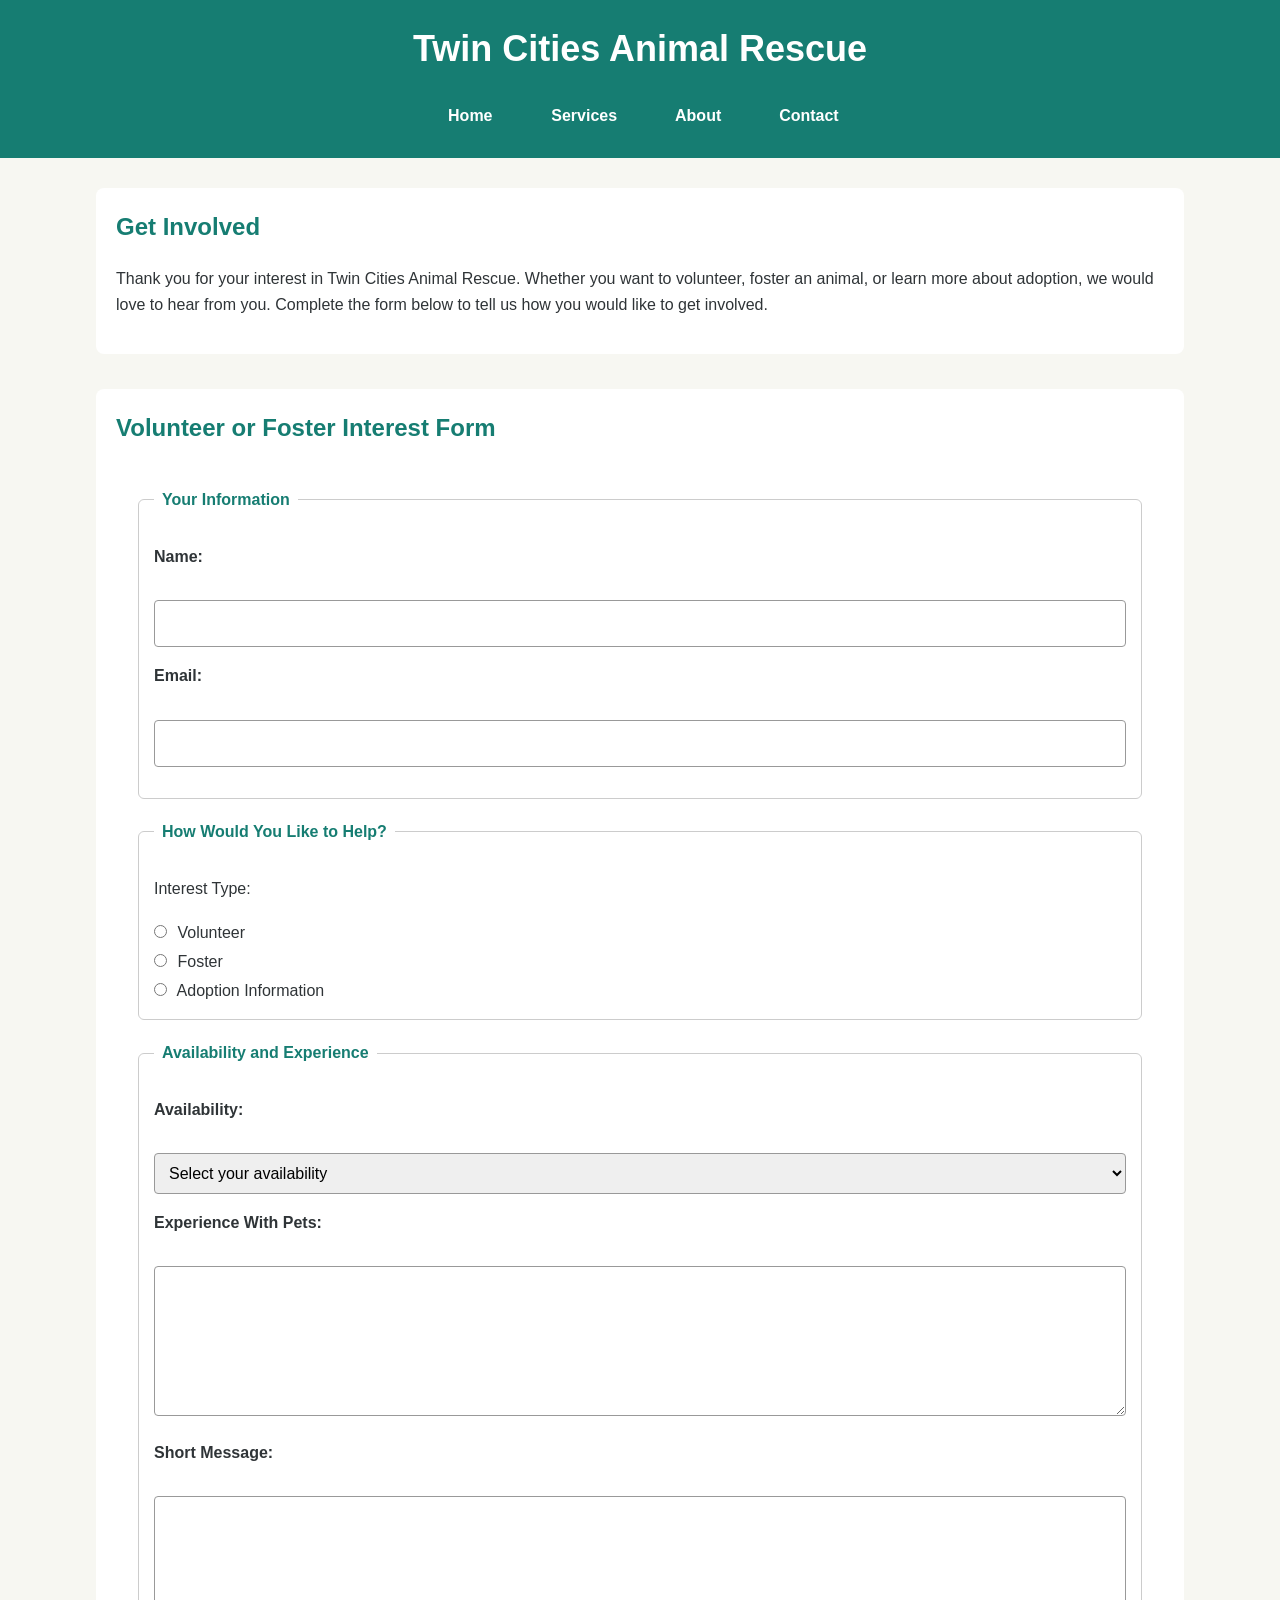
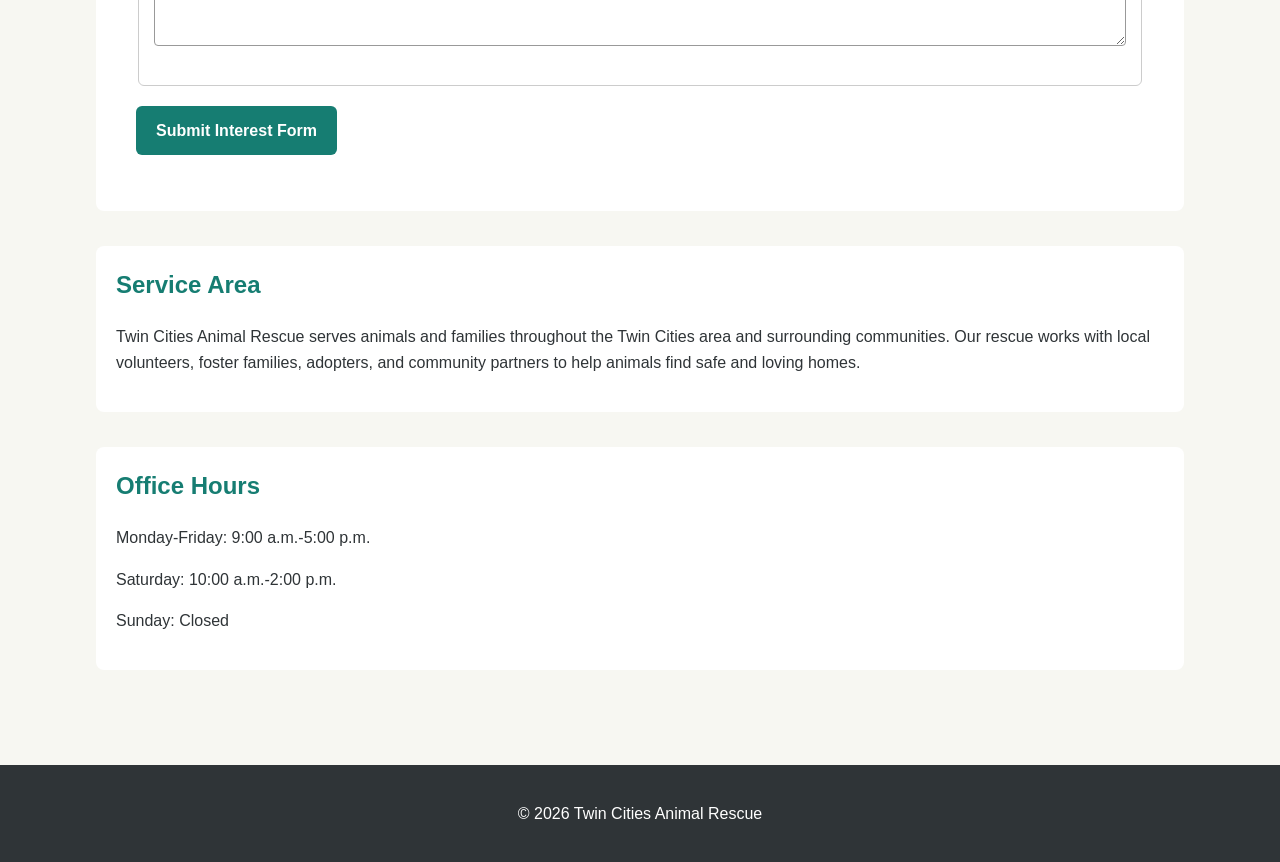
==== contact.html @ 924b6994 "Add Twin Cities Animal Rescue website" ====
<!DOCTYPE html>
<html lang="en">
<head>
    <meta charset="UTF-8">
    <meta name="viewport" content="width=device-width, initial-scale=1.0">
    <title>Contact | Twin Cities Animal Rescue</title>
    <link rel="stylesheet" href="style.css">

</head>

<body>

    <header>
        <h1>Twin Cities Animal Rescue</h1>

        <nav aria-label="Main navigation">
            <ul>
                <li><a href="index.html">Home</a></li>
                <li><a href="services.html">Services</a></li>
                <li><a href="about.html">About</a></li>
                <li><a href="contact.html">Contact</a></li>
            </ul>
        </nav>
    </header>

    <main>

        <section>
            <h2>Get Involved</h2>

            <p>
                Thank you for your interest in Twin Cities Animal Rescue.
                Whether you want to volunteer, foster an animal, or learn more
                about adoption, we would love to hear from you. Complete the
                form below to tell us how you would like to get involved.
            </p>
        </section>

        <section>
            <h2>Volunteer or Foster Interest Form</h2>

            <form action="#" method="post">

                <fieldset>
                    <legend>Your Information</legend>

                    <p>
                        <label for="name">Name:</label><br>
                        <input type="text" id="name" name="name" required>
                    </p>

                    <p>
                        <label for="email">Email:</label><br>
                        <input type="email" id="email" name="email" required>
                    </p>
                </fieldset>

                <fieldset>
                    <legend>How Would You Like to Help?</legend>

                    <p>Interest Type:</p>

                    <input type="radio" id="volunteer" name="interest" value="volunteer" required>
                    <label for="volunteer">Volunteer</label><br>

                    <input type="radio" id="foster" name="interest" value="foster">
                    <label for="foster">Foster</label><br>

                    <input type="radio" id="adoption" name="interest" value="adoption">
                    <label for="adoption">Adoption Information</label>
                </fieldset>

                <fieldset>
                    <legend>Availability and Experience</legend>

                    <p>
                        <label for="availability">Availability:</label><br>
                        <select id="availability" name="availability" required>
                            <option value="">Select your availability</option>
                            <option value="weekdays">Weekdays</option>
                            <option value="evenings">Evenings</option>
                            <option value="weekends">Weekends</option>
                            <option value="flexible">Flexible</option>
                        </select>
                    </p>

                    <p>
                        <label for="experience">Experience With Pets:</label><br>
                        <textarea id="experience"
                                  name="experience"
                                  rows="5"
                                  cols="40"
                                  required></textarea>
                    </p>

                    <p>
                        <label for="message">Short Message:</label><br>
                        <textarea id="message"
                                  name="message"
                                  rows="5"
                                  cols="40"
                                  maxlength="500"
                                  required></textarea>
                    </p>
                </fieldset>

                <p>
                    <button type="submit">Submit Interest Form</button>
                </p>

            </form>
        </section>

        <section>
            <h2>Service Area</h2>

            <p>
                Twin Cities Animal Rescue serves animals and families throughout
                the Twin Cities area and surrounding communities. Our rescue
                works with local volunteers, foster families, adopters, and
                community partners to help animals find safe and loving homes.
            </p>
        </section>

        <section>
            <h2>Office Hours</h2>

            <p>Monday-Friday: 9:00 a.m.-5:00 p.m.</p>
            <p>Saturday: 10:00 a.m.-2:00 p.m.</p>
            <p>Sunday: Closed</p>
        </section>

    </main>

    <footer>
        <p>&copy; 2026 Twin Cities Animal Rescue</p>
    </footer>

</body>
</html>
---- style.css ----
/* Twin Cities Animal Rescue - Main Stylesheet */

/* Base styles */
* {
    box-sizing: border-box;
}

body {
    margin: 0;
    font-family: Arial, Helvetica, sans-serif;
    background-color: #f7f7f2;
    color: #2f3437;
    line-height: 1.6;
}

/* Header */
header {
    background-color: #167d72;
    color: #ffffff;
    padding: 20px;
    text-align: center;
}

header h1 {
    margin: 0 0 15px;
    font-size: 2rem;
}

/* Navigation */
nav ul {
    list-style: none;
    margin: 0;
    padding: 0;
    display: flex;
    flex-direction: column;
    gap: 8px;
}

nav a {
    display: block;
    color: #ffffff;
    text-decoration: none;
    font-weight: bold;
    padding: 10px 16px;
    border-radius: 6px;
}

nav a:hover,
nav a:focus {
    background-color: #0f5f57;
    text-decoration: underline;
}

/* Main content */
main {
    width: 90%;
    max-width: 1100px;
    margin: 0 auto;
    padding: 30px 0;
}

section {
    margin-bottom: 35px;
}

h2 {
    color: #167d72;
    margin-top: 0;
}

h3 {
    color: #0f5f57;
}

/* Images and media */
img,
video {
    max-width: 100%;
    height: auto;
}

figure {
    margin: 25px 0;
}

figcaption {
    font-style: italic;
    margin-top: 8px;
}

/* Links */
main a {
    color: #0f5f57;
    font-weight: bold;
}

main a:hover,
main a:focus {
    color: #167d72;
}

/* Footer */
footer {
    background-color: #2f3437;
    color: #ffffff;
    text-align: center;
    padding: 20px;
    margin-top: 30px;
}

/* Content sections */
main section {
    background-color: #ffffff;
    padding: 20px;
    border-radius: 8px;
}

main section + section {
    margin-top: 25px;
}

/* Lists */
main ul,
main ol {
    padding-left: 22px;
}

main li {
    margin-bottom: 6px;
}

/* Form styles */
form {
    background-color: #ffffff;
    padding: 20px;
    border-radius: 8px;
}

fieldset {
    border: 1px solid #cccccc;
    border-radius: 6px;
    padding: 15px;
    margin-bottom: 20px;
}

legend {
    color: #167d72;
    font-weight: bold;
    padding: 0 8px;
}

label {
    display: block;
    font-weight: bold;
    margin-top: 10px;
    margin-bottom: 5px;
}

input[type="text"],
input[type="email"],
select,
textarea {
    width: 100%;
    padding: 10px;
    border: 1px solid #999999;
    border-radius: 4px;
    font: inherit;
}

textarea {
    min-height: 100px;
    resize: vertical;
}

button,
input[type="submit"] {
    background-color: #167d72;
    color: #ffffff;
    border: none;
    border-radius: 6px;
    padding: 12px 20px;
    font: inherit;
    font-weight: bold;
    cursor: pointer;
}

button:hover,
button:focus,
input[type="submit"]:hover,
input[type="submit"]:focus {
    background-color: #0f5f57;
}

/* Radio button layout */
input[type="radio"] + label {
    display: inline;
    font-weight: normal;
    margin: 0;
}

input[type="radio"] {
    margin: 8px 6px 8px 0;
}

/* Responsive layout for larger screens */
@media (min-width: 768px) {
    header {
        padding: 20px 5%;
    }

    nav ul {
        flex-direction: row;
        justify-content: center;
        gap: 20px;
    }

    nav a {
        min-width: 90px;
    }

    main {
        width: 85%;
    }

    header h1 {
        font-size: 2.25rem;
    }
}
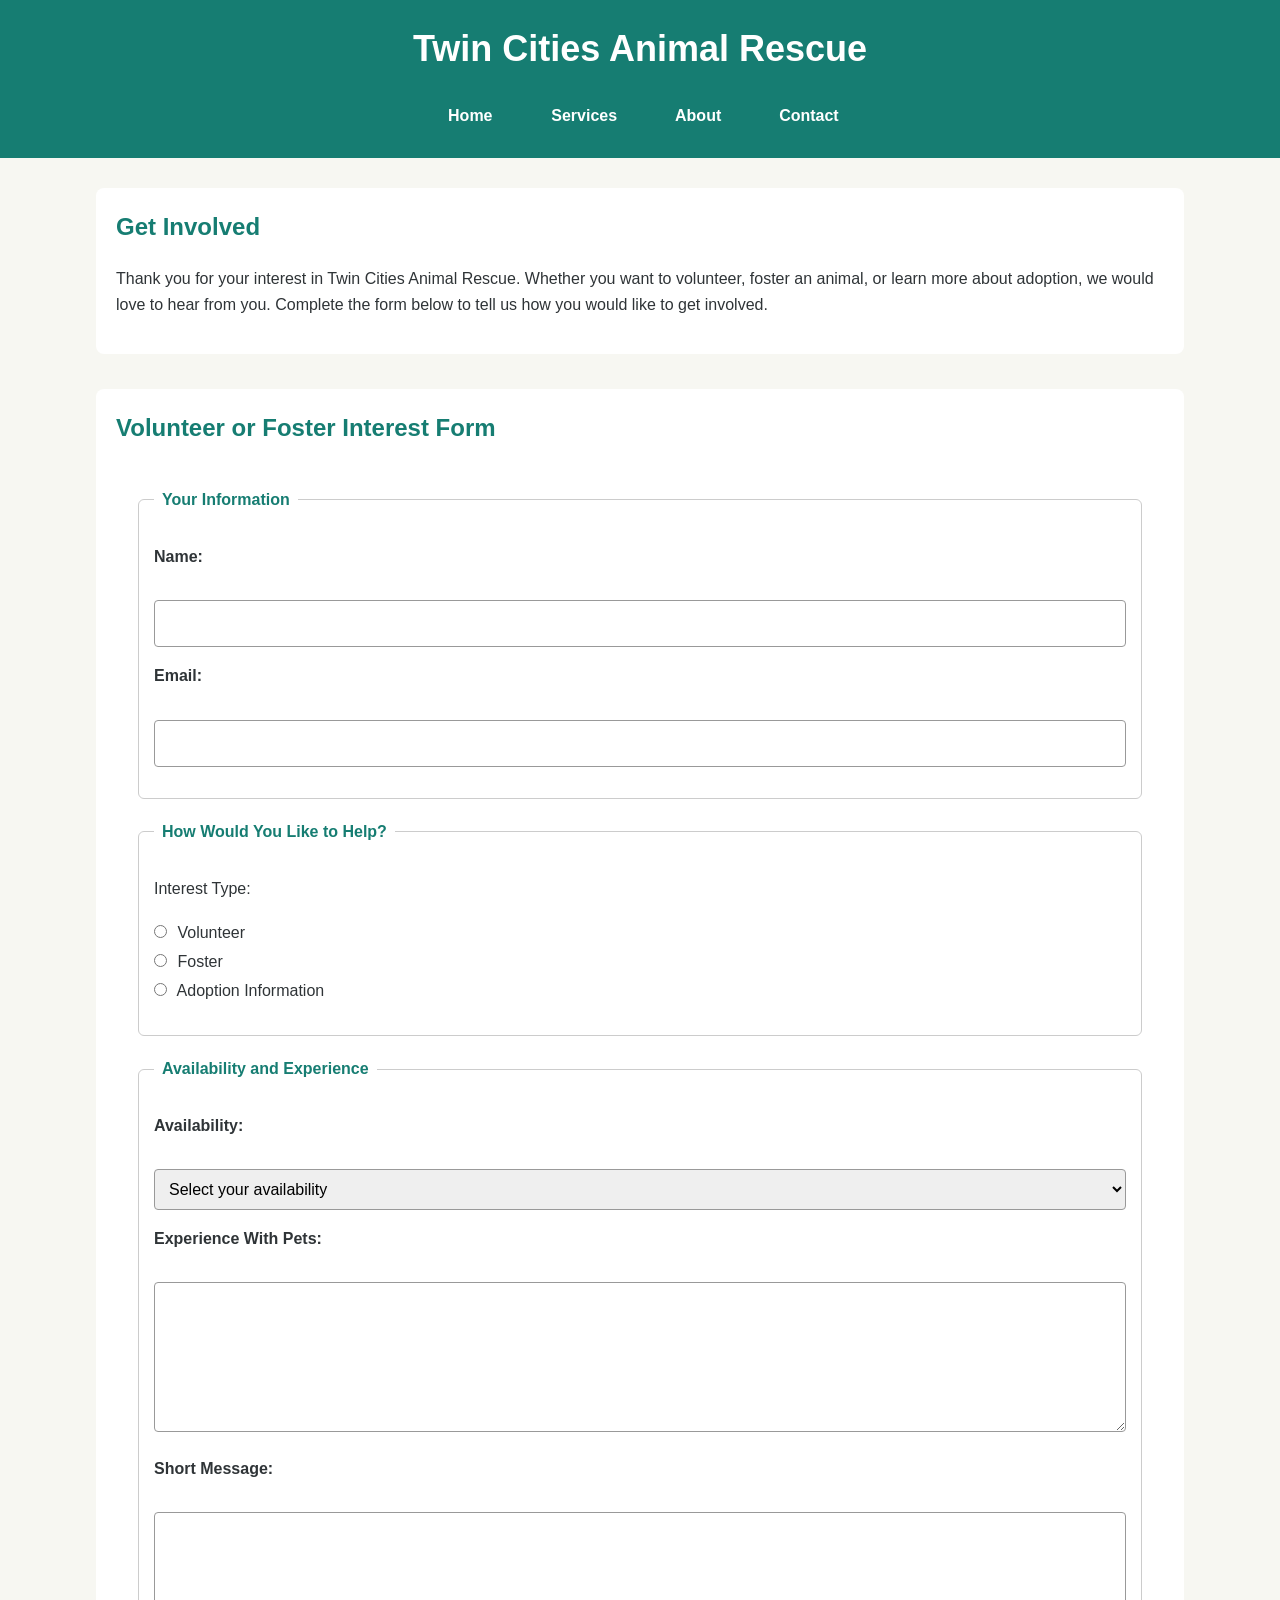
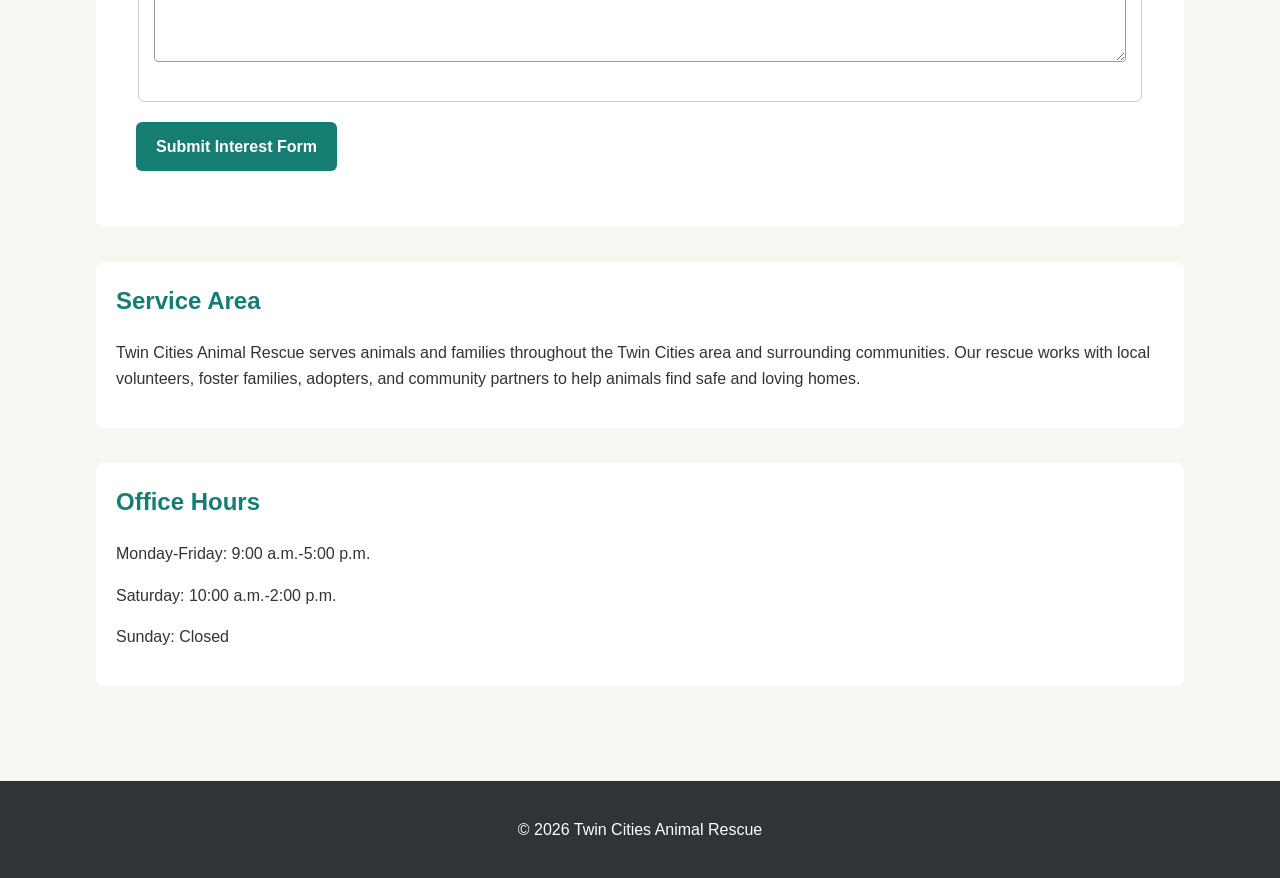
==== commit df1007d5: "Add JavaScript interaction and form validation" ====
--- a/contact.html
+++ b/contact.html
@@ -39,7 +39,7 @@
         <section>
             <h2>Volunteer or Foster Interest Form</h2>
 
-            <form action="#" method="post">
+            <form action="#" method="post" novalidate>
 
                 <fieldset>
                     <legend>Your Information</legend>
@@ -47,11 +47,13 @@
                     <p>
                         <label for="name">Name:</label><br>
                         <input type="text" id="name" name="name" required>
+                        <span id="name-error" class="error-message"></span>
                     </p>
 
                     <p>
                         <label for="email">Email:</label><br>
                         <input type="email" id="email" name="email" required>
+                        <span id="email-error" class="error-message"></span>
                     </p>
                 </fieldset>
 
@@ -68,6 +70,9 @@
 
                     <input type="radio" id="adoption" name="interest" value="adoption">
                     <label for="adoption">Adoption Information</label>
+
+                    <span id="interest-error" class="error-message"></span>
+                    <p id="interest-message"></p>
                 </fieldset>
 
                 <fieldset>
@@ -82,6 +87,7 @@
                             <option value="weekends">Weekends</option>
                             <option value="flexible">Flexible</option>
                         </select>
+                        <span id="availability-error" class="error-message"></span>
                     </p>
 
                     <p>
@@ -91,6 +97,7 @@
                                   rows="5"
                                   cols="40"
                                   required></textarea>
+                        <span id="experience-error" class="error-message"></span>
                     </p>
 
                     <p>
@@ -101,6 +108,7 @@
                                   cols="40"
                                   maxlength="500"
                                   required></textarea>
+                        <span id="message-error" class="error-message"></span>
                     </p>
                 </fieldset>
 
@@ -136,5 +144,6 @@
         <p>&copy; 2026 Twin Cities Animal Rescue</p>
     </footer>
 
+    <script src="script.js"></script>
 </body>
 </html>
--- a/style.css
+++ b/style.css
@@ -202,6 +202,14 @@
     margin: 8px 6px 8px 0;
 }
 
+.error-message {
+    color: #9B1C1C;
+    display: block;
+    margin-top: 5px;
+    font-size: 0.9rem;
+    font-weight: bold;
+}
+
 /* Responsive layout for larger screens */
 @media (min-width: 768px) {
     header {
@@ -225,4 +233,4 @@
     header h1 {
         font-size: 2.25rem;
     }
-}+}
